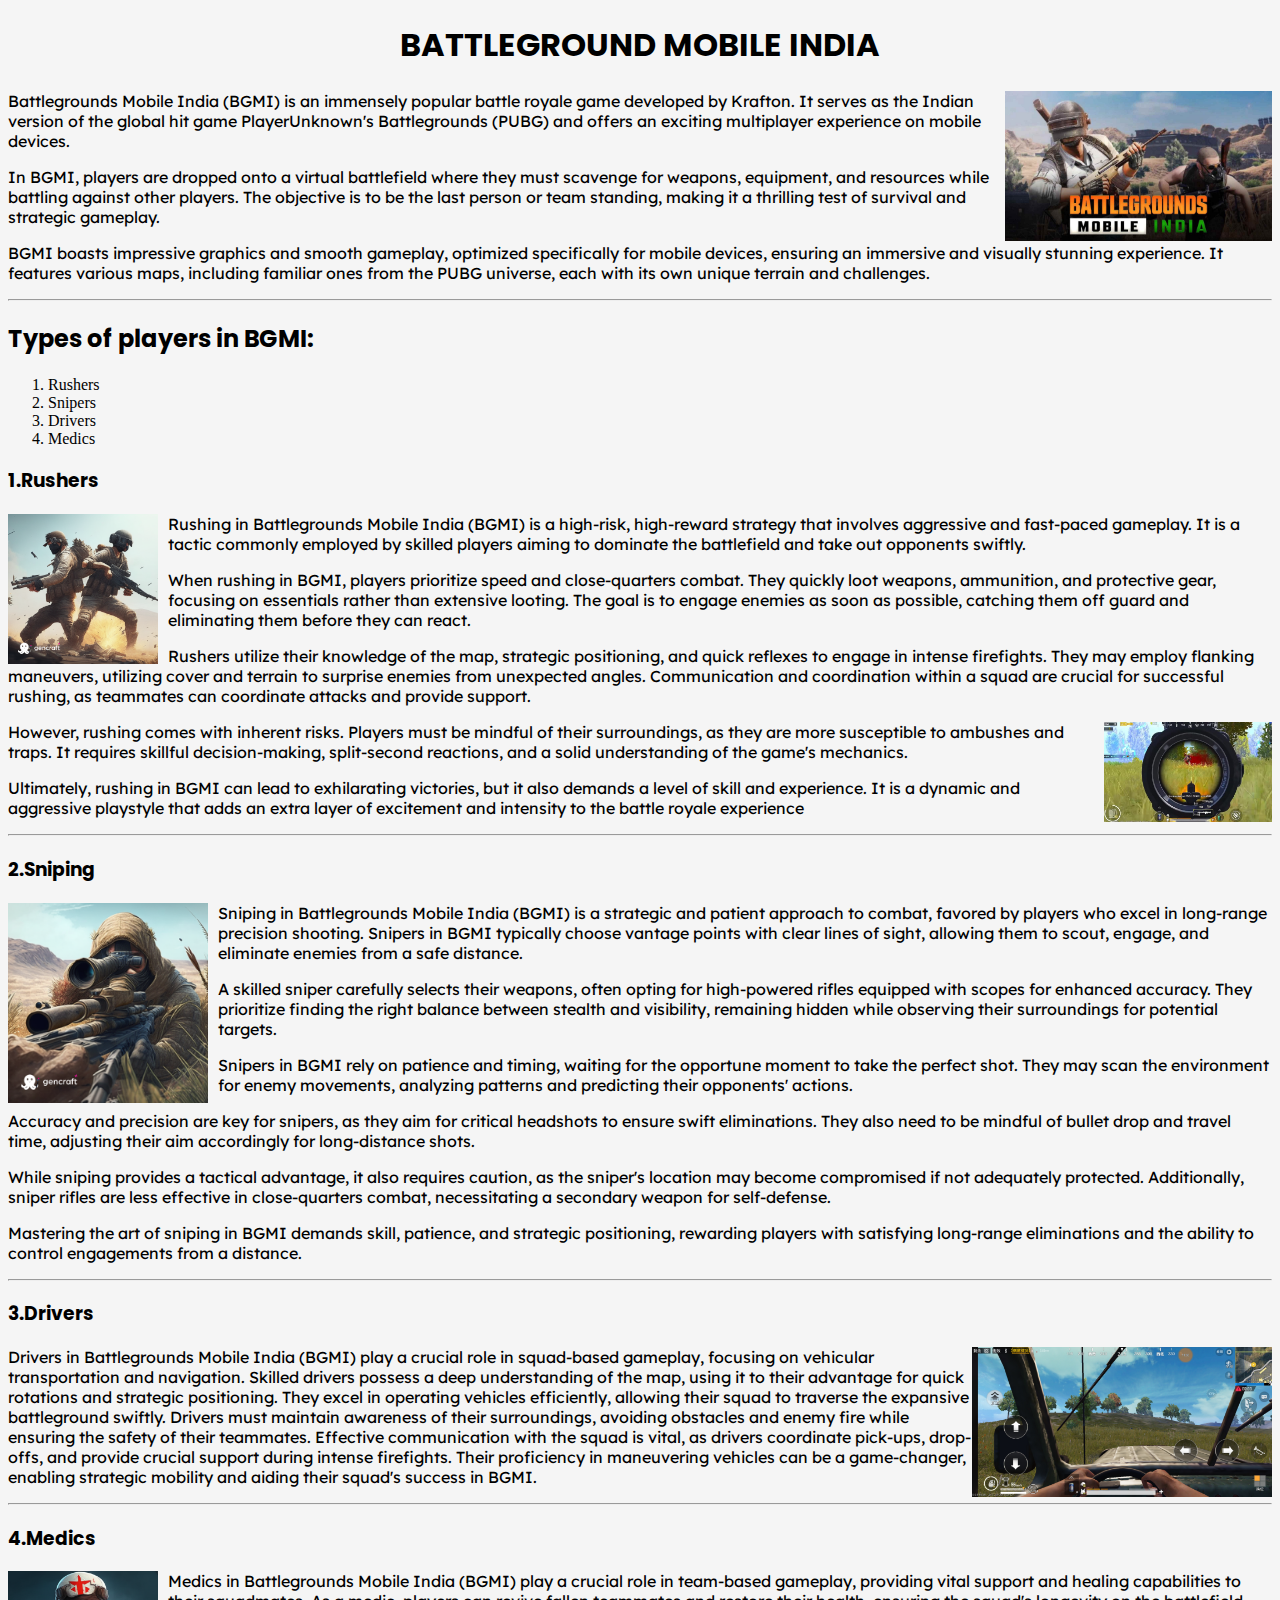
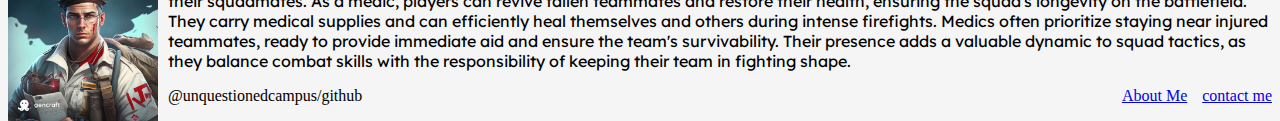
==== index.html @ be535ef9 "Add files via upload" ====
<!DOCTYPE html>
<html lang="en">
<head>
    <meta charset="UTF-8">
    <title>BGMI</title>
    <link rel="stylesheet" href="./styles.css"/>
    <link rel="preconnect" href="https://fonts.googleapis.com">
<link rel="preconnect" href="https://fonts.gstatic.com" crossorigin>
<link href="https://fonts.googleapis.com/css2?family=Caveat&family=Poppins:wght@300&display=swap" rel="stylesheet">
<link rel="preconnect" href="https://fonts.googleapis.com">
<link rel="preconnect" href="https://fonts.gstatic.com" crossorigin>
<link href="https://fonts.googleapis.com/css2?family=Lexend:wght@300&display=swap" rel="stylesheet">
</head>
<body>
    <h1>BATTLEGROUND MOBILE INDIA</h1>
    <div class="logo">
        
        <img src="./assets/wsewewwew.jpg">
        <p>Battlegrounds Mobile India (BGMI) is an immensely popular battle royale game developed by Krafton. It serves as the Indian version of the global hit game PlayerUnknown's Battlegrounds (PUBG) and offers an exciting multiplayer experience on mobile devices.</p>

        <p>    In BGMI, players are dropped onto a virtual battlefield where they must scavenge for weapons, equipment, and resources while battling against other players. The objective is to be the last person or team standing, making it a thrilling test of survival and strategic gameplay.
            </p>
        <p>    BGMI boasts impressive graphics and smooth gameplay, optimized specifically for mobile devices, ensuring an immersive and visually stunning experience. It features various maps, including familiar ones from the PUBG universe, each with its own unique terrain and challenges.
</p>
</div>
<hr/>
<div class="list">
    <h2>Types of players in BGMI:</h2>
    <ol>
        <li>Rushers</li>
        <li>Snipers</li>
        <li>Drivers</li>
        <li>Medics</li>
    </ol>
</div>
<div>
    <h3>1.Rushers</h3>
    <img src="./assets/PUBG players in 0.png" class="rush">
    <P>
        
       Rushing in Battlegrounds Mobile India (BGMI) is a high-risk, high-reward strategy that involves aggressive and fast-paced gameplay. It is a tactic commonly employed by skilled players aiming to dominate the battlefield and take out opponents swiftly.

    <p>When rushing in BGMI, players prioritize speed and close-quarters combat. They quickly loot weapons, ammunition, and protective gear, focusing on essentials rather than extensive looting. The goal is to engage enemies as soon as possible, catching them off guard and eliminating them before they can react.</P>
</p>
<p>Rushers utilize their knowledge of the map, strategic positioning, and quick reflexes to engage in intense firefights. They may employ flanking maneuvers, utilizing cover and terrain to surprise enemies from unexpected angles. Communication and coordination within a squad are crucial for successful rushing, as teammates can coordinate attacks and provide support.
</p>
</div>
<div >
    <img src="./assets/rush 2.jpg" class="rush2">
<p>However, rushing comes with inherent risks. Players must be mindful of their surroundings, as they are more susceptible to ambushes and traps. It requires skillful decision-making, split-second reactions, and a solid understanding of the game's mechanics.
</p>

<p>Ultimately, rushing in BGMI can lead to exhilarating victories, but it also demands a level of skill and experience. It is a dynamic and aggressive playstyle that adds an extra layer of excitement and intensity to the battle royale experience
    </P>
</div>
<hr/>
<div>
    <h3>2.Sniping</h3>
    <img src="./assets/sniping in PUBG 1.png" class="snipe">
    <p>Sniping in Battlegrounds Mobile India (BGMI) is a strategic and patient approach to combat, favored by players who excel in long-range precision shooting. Snipers in BGMI typically choose vantage points with clear lines of sight, allowing them to scout, engage, and eliminate enemies from a safe distance.
    </p>
    <p>A skilled sniper carefully selects their weapons, often opting for high-powered rifles equipped with scopes for enhanced accuracy. They prioritize finding the right balance between stealth and visibility, remaining hidden while observing their surroundings for potential targets.
    </p>
    <p>Snipers in BGMI rely on patience and timing, waiting for the opportune moment to take the perfect shot. They may scan the environment for enemy movements, analyzing patterns and predicting their opponents' actions.
    </p>
    <p>Accuracy and precision are key for snipers, as they aim for critical headshots to ensure swift eliminations. They also need to be mindful of bullet drop and travel time, adjusting their aim accordingly for long-distance shots.
    </p>
    <p>While sniping provides a tactical advantage, it also requires caution, as the sniper's location may become compromised if not adequately protected. Additionally, sniper rifles are less effective in close-quarters combat, necessitating a secondary weapon for self-defense.
    </p>
    <p>Mastering the art of sniping in BGMI demands skill, patience, and strategic positioning, rewarding players with satisfying long-range eliminations and the ability to control engagements from a distance.</p>
</div>
<hr/>
<div>
    <h3>3.Drivers</h3>
    <img src="./assets/yzt9xkichnh11.jpg" class="drive">
    <p>
        Drivers in Battlegrounds Mobile India (BGMI) play a crucial role in squad-based gameplay, focusing on vehicular transportation and navigation. Skilled drivers possess a deep understanding of the map, using it to their advantage for quick rotations and strategic positioning. They excel in operating vehicles efficiently, allowing their squad to traverse the expansive battleground swiftly. Drivers must maintain awareness of their surroundings, avoiding obstacles and enemy fire while ensuring the safety of their teammates. Effective communication with the squad is vital, as drivers coordinate pick-ups, drop-offs, and provide crucial support during intense firefights. Their proficiency in maneuvering vehicles can be a game-changer, enabling strategic mobility and aiding their squad's success in BGMI.</p>
</div>
<hr/>
<div>
    <h3>4.Medics</h3>
    <img src="./assets/medic in PUBG m 0.png" class="medic">
    <p>
        Medics in Battlegrounds Mobile India (BGMI) play a crucial role in team-based gameplay, providing vital support and healing capabilities to their squadmates. As a medic, players can revive fallen teammates and restore their health, ensuring the squad's longevity on the battlefield. They carry medical supplies and can efficiently heal themselves and others during intense firefights. Medics often prioritize staying near injured teammates, ready to provide immediate aid and ensure the team's survivability. Their presence adds a valuable dynamic to squad tactics, as they balance combat skills with the responsibility of keeping their team in fighting shape.</p>
</div>
<div class="last">
<footer>
    @unquestionedcampus/github
</footer>
<a href="./contact.html" class="contact">contact me</a>
<a href="./about.html" class="about">About Me</a>
    
</div>
    
</body>
</html>
---- styles.css ----
h1{
    text-align: center;
    font-family: 'Caveat', cursive;
font-family: 'Poppins', sans-serif;
}
p {
    font-family: 'Lexend', sans-serif;

    color: black;
}
.logo img {
    height: 150px;
}
div img{
    float: right;
}
h2 {
    text-align: left;
    font-family: 'Caveat', cursive;
font-family: 'Poppins', sans-serif;
}
.rush {
    height: 150px;
    float: left;
    margin-right: 10px;
}
.rush2 {
    height: 100px;
}
.snipe{
    height: 200px;
    float: left;
    margin-right: 10px;
}
.drive{
    height:150px;
    float: right;
}
.medic {
    height: 150px;
    float: left;
    margin-right: 10px;
}
.last footer{
    display: inline;
}
.contact {
    float: right;
    display: inline;
}
.about{
    float: right;
    margin-right: 15px;
}
h3{
    font-family: 'Caveat', cursive;
font-family: 'Poppins', sans-serif;
}
body{
    background-color: whitesmoke;
}
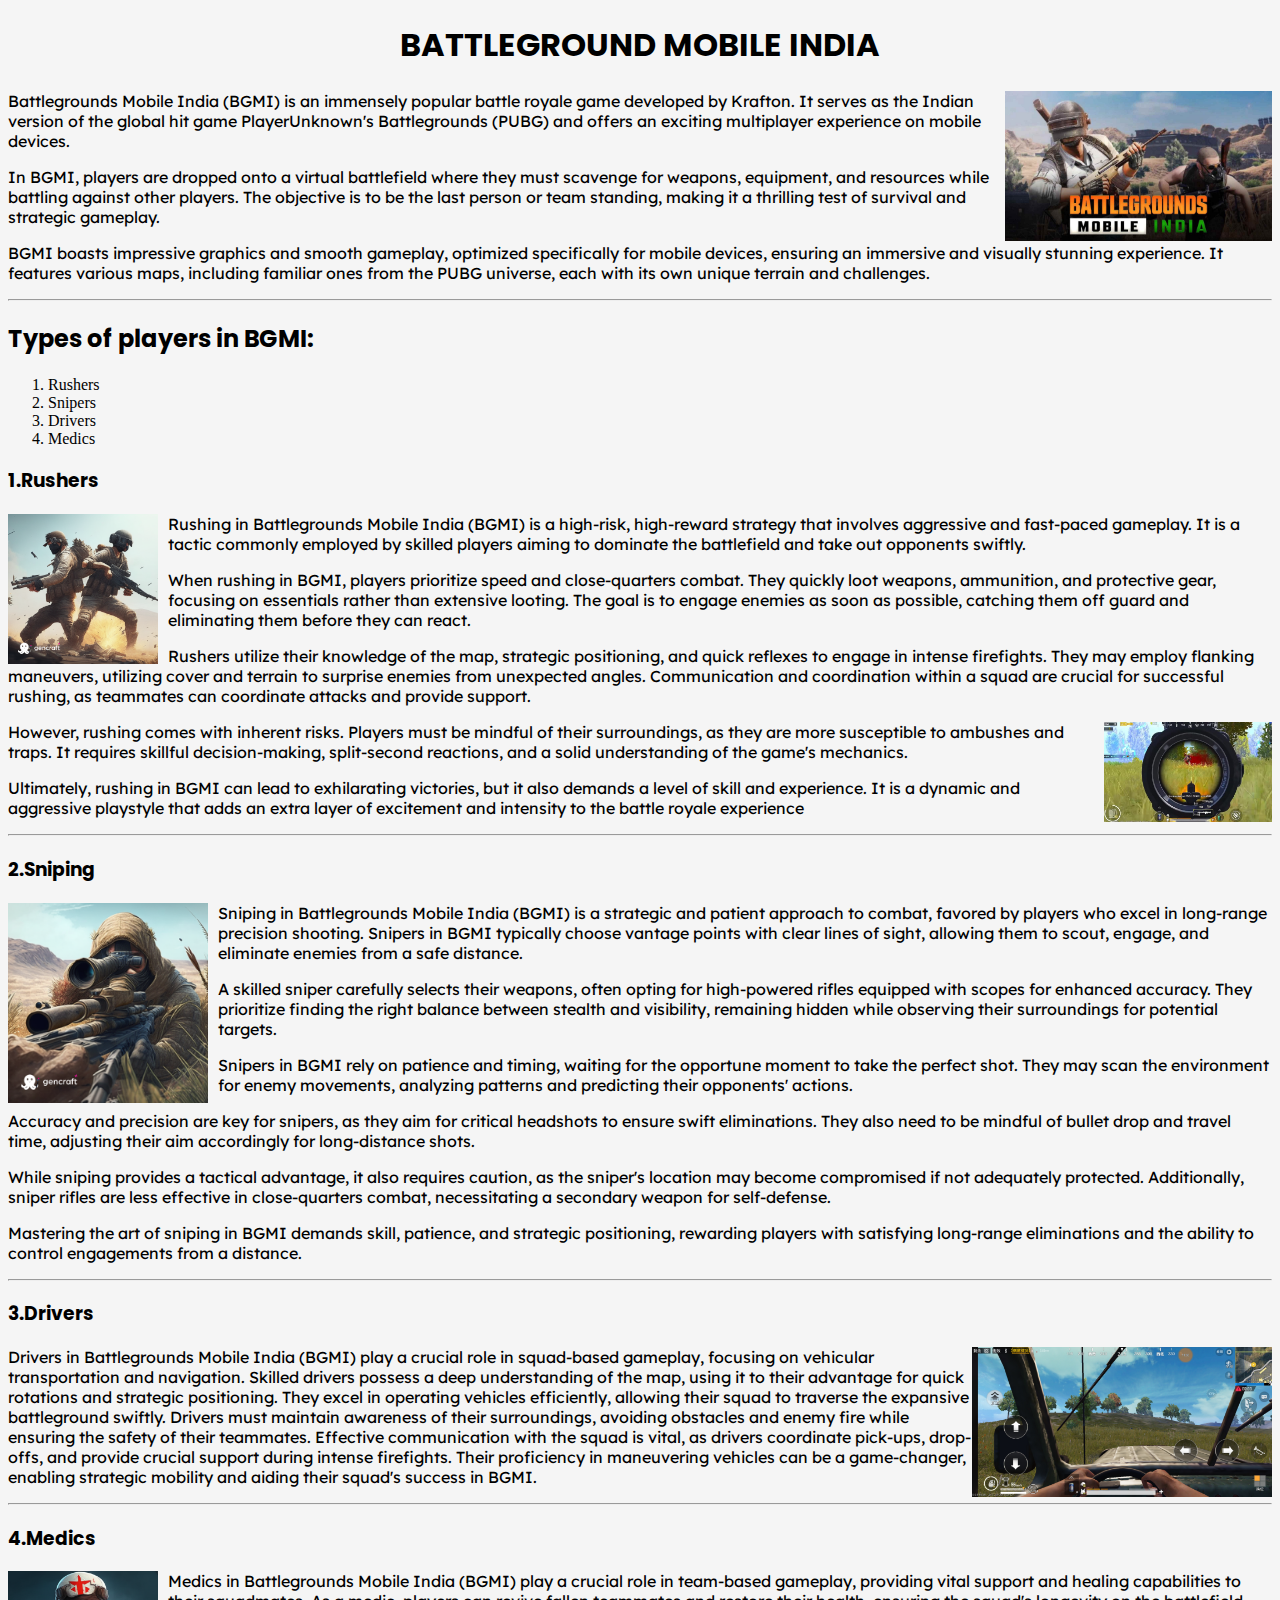
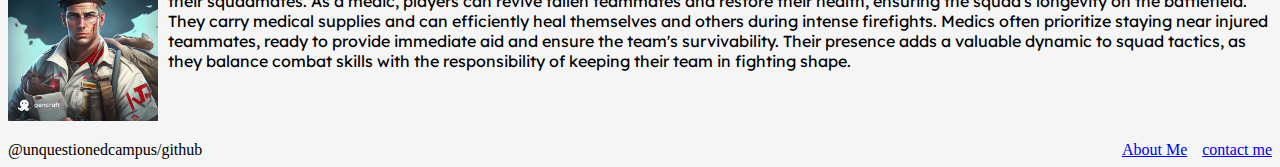
==== commit 002e7521: "Update index.html" ====
--- a/index.html
+++ b/index.html
@@ -83,6 +83,9 @@
     <p>
         Medics in Battlegrounds Mobile India (BGMI) play a crucial role in team-based gameplay, providing vital support and healing capabilities to their squadmates. As a medic, players can revive fallen teammates and restore their health, ensuring the squad's longevity on the battlefield. They carry medical supplies and can efficiently heal themselves and others during intense firefights. Medics often prioritize staying near injured teammates, ready to provide immediate aid and ensure the team's survivability. Their presence adds a valuable dynamic to squad tactics, as they balance combat skills with the responsibility of keeping their team in fighting shape.</p>
 </div>
+    <br/>
+    <br/>
+    <br/>
 <div class="last">
 <footer>
     @unquestionedcampus/github
@@ -93,4 +96,4 @@
 </div>
     
 </body>
-</html>+</html>
